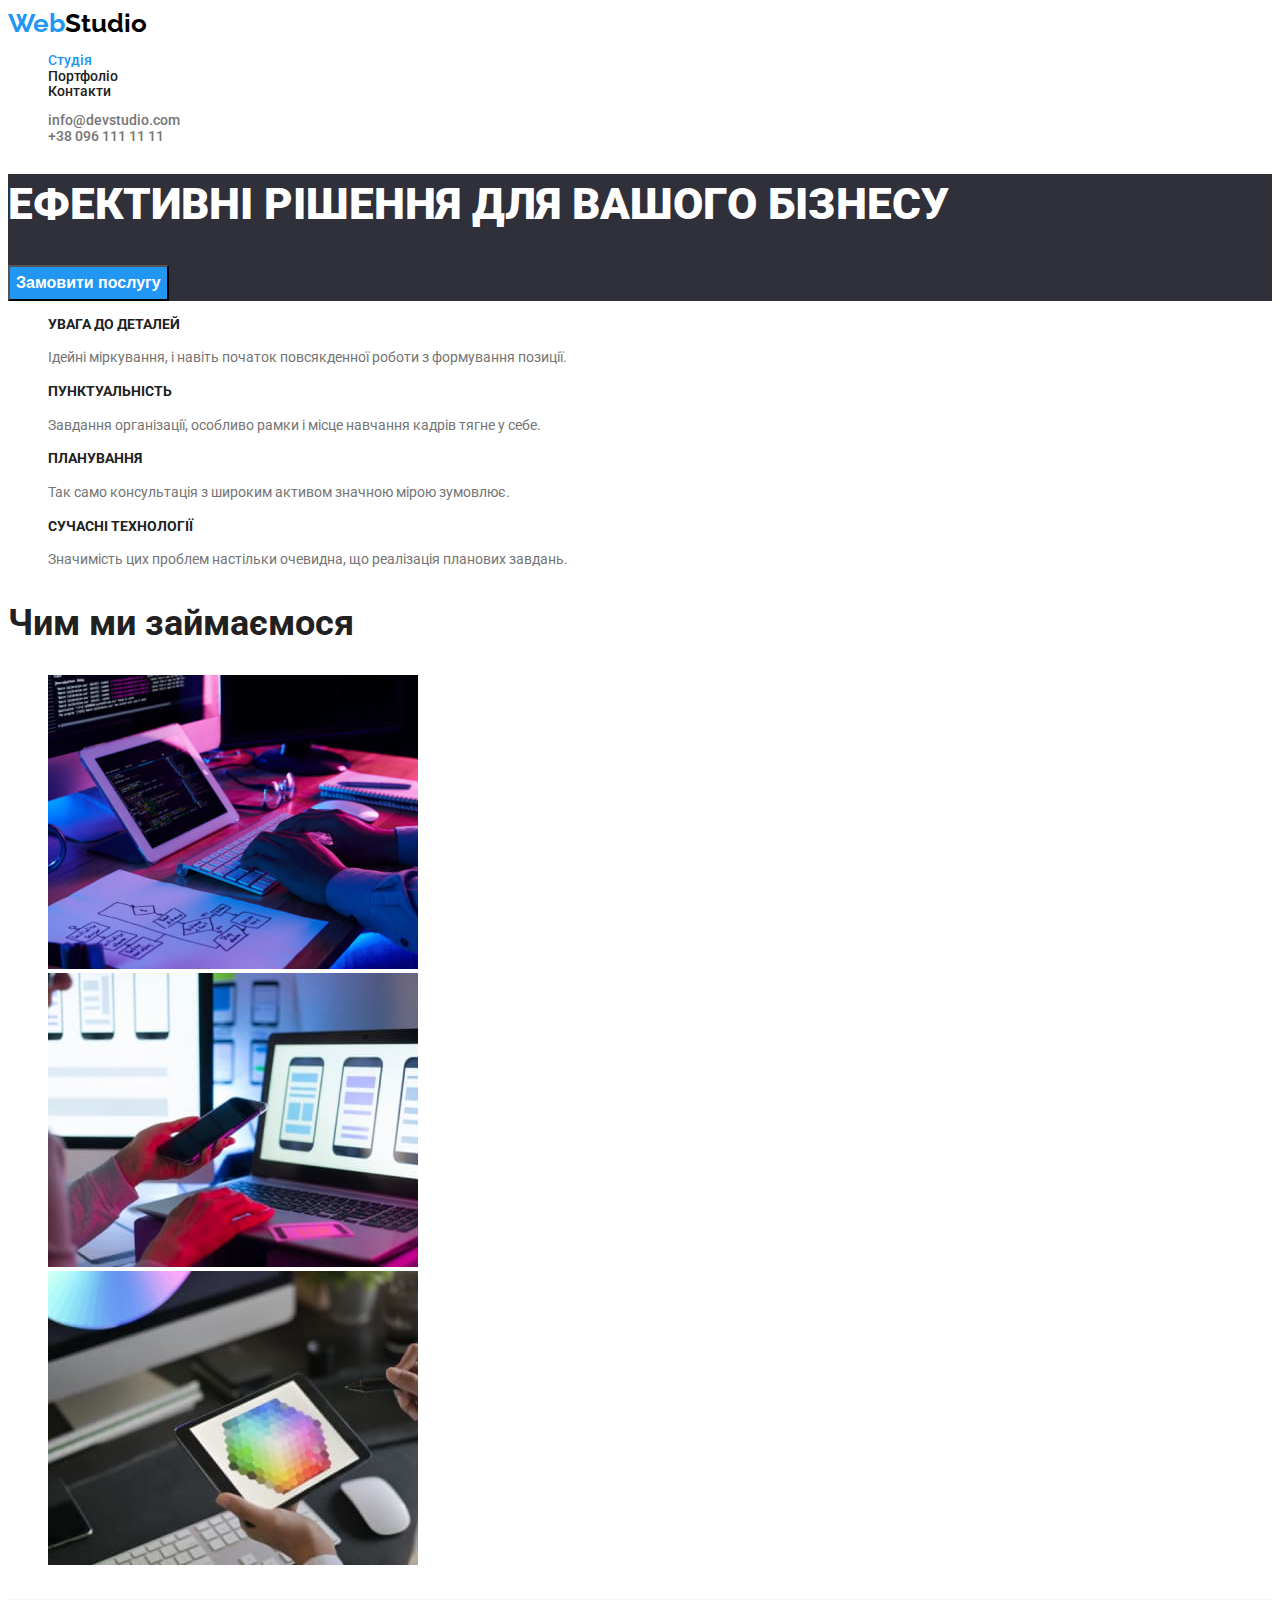
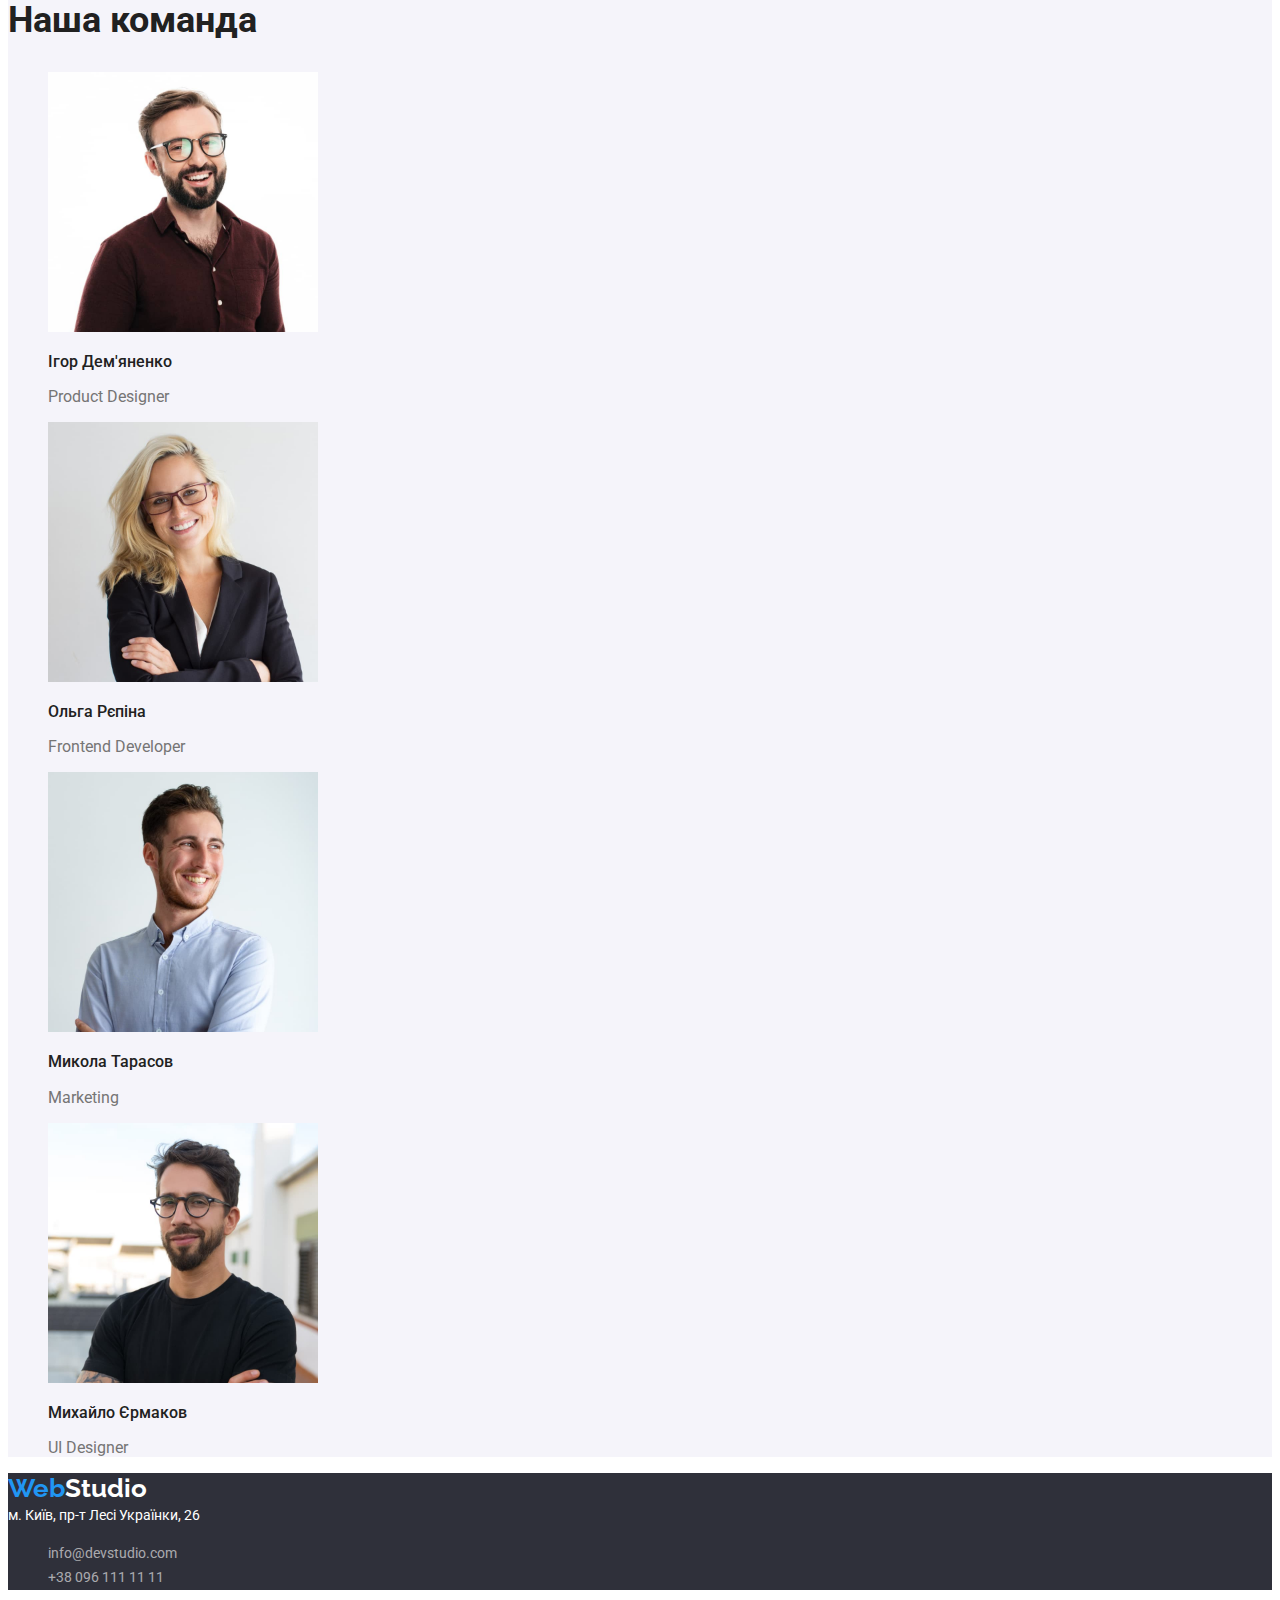
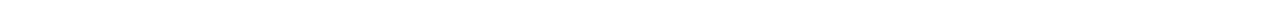
==== index.html @ b289a5d4 "Initial commit" ====
<!DOCTYPE html>
<html lang="en">
  <head>
    <meta charset="UTF-8" />
    <meta http-equiv="X-UA-Compatible" content="IE=edge" />
    <meta name="viewport" content="width=device-width, initial-scale=1.0" />
    <title>WebStudio</title>
    <link rel="preconnect" href="https://fonts.googleapis.com">
<link rel="preconnect" href="https://fonts.gstatic.com" crossorigin>
<link href="https://fonts.googleapis.com/css2?family=Raleway:wght@700&family=Roboto:wght@400;500;700;900&display=swap" rel="stylesheet">
    <link rel="stylesheet" href="./css/styles.css">
    <link rel="stylesheet" href="./potfolio.html">
  </head>

  <body>
    <header>
      <nav>
        <a href="index.html" class="logo">
         <span class="span-web">Web</span><span class="span-studio">Studio</span>
        </a>

        <ul class="site-nav">
          <li><a href="" class="link current"> Студія</a></li>
          <li><a href="./potfolio.html" class="link">Портфоліо</a></li>
          <li><a href="" class="link">Контакти</a></li>
        </ul>
      </nav>

      <ul class="auth-nav">
        <li><a href="mailto:info@devstudio.com">info@devstudio.com</a></li>
        <li><a href="tel:+380961111111">+38 096 111 11 11</a></li>
      </ul>
    </header>

    <main>
      <section class="hero">
        <h1 class="hero-title">Ефективні рішення для вашого бізнесу</h1>
        <button class ="hero-button" type="button">Замовити послугу</button>
      </section>

      <section class="features">
        <ul class="feature-list">
          <li>
            <h3 class="title">УВАГА ДО ДЕТАЛЕЙ</h3>
            <p class="text">
              Ідейні міркування, і навіть початок повсякденної роботи з
              формування позиції.
            </p>
          </li>

          <li>
            <h3 class="title">ПУНКТУАЛЬНІСТЬ</h3>
            <p class="text">
              Завдання організації, особливо рамки і місце навчання кадрів тягне
              у себе.
            </p>
          </li>

          <li>
            <h3 class="title">ПЛАНУВАННЯ</h3>
            <p class="text">
              Так само консультація з широким активом значною мірою зумовлює.
            </p>
          </li>

          <li>
            <h3 class="title">СУЧАСНІ ТЕХНОЛОГІЇ</h3>
            <p class="text">
              Значимість цих проблем настільки очевидна, що реалізація планових
              завдань.
            </p>
          </li>
        </ul>
      <!-- </section>
      <section class="section"> -->
        <h2 class="section-title">Чим ми займаємося</h2>
        <ul>
          <li>
            <img
              src="./images/box1.jpg"
              alt="Процес написання коду"
              width="370"
              height="294"
            />
          </li>
          <li>
            <img
              src="./images/box2.jpg"
              alt="Дизайнер розробляє макет сторінки"
              width="370"
              height="294"
            />
          </li>
          <li>
            <img
              src="./images/box3.jpg"
              alt="Дизайнер обирає палітру кольорів"
              width="370"
              height="294"
            />
          </li>
        </ul>
      </section>

      <section class="team">
        <h2 class="team-title">Наша команда</h2>
        <ul class="team-list">
          <li>
            <img src="./images/igor.jpg" alt="Фото Ігора" width="270" />
            <h3 class="team-subtitle">Ігор Дем'яненко</h3>
            <p class="team-text">Product Designer</p>
          </li>
          <li>
            <img src="./images/olga.jpg" alt="Фото Ольги" width="270" />
            <h3 class="team-subtitle">Ольга Рєпіна</h3>
            <p class="team-text">Frontend Developer</p>
          </li>
          <li>
            <img src="./images/mykola.jpg" alt="Фото Миколи" width="270" />
            <h3 class="team-subtitle">Микола Тарасов</h3>
            <p class="team-text">Marketing</p>
          </li>
          <li>
            <img src="./images/mykhailo.jpg" alt="Фото Михайла" width="270" />
            <h3 class="team-subtitle">Михайло Єрмаков</h3>
            <p class="team-text">UI Designer</p>
          </li>
        </ul>
      </section>
    </main>

    <footer>
      <section class="footer">
      <div class="footer-logo">
      <a href=""><span class="span-web">Web</span><span class="white-studio">Studio</span></a>
     </div>
      <address class="footer-address">
        <a class="map" href="https://goo.gl/maps/RUZHMx7vCEXSRvLN9" target="_blank" rel="noopener norefferer">м. Київ, пр-т Лесі Українки, 26</a>
      <ul class="contact">
        <li><a href="mailto:info@devstudio.com">info@devstudio.com</a></li>
        <li><a href="tel:+380961111111">+38 096 111 11 11</a></li>
      </ul>
      </address>
      </section>
    </footer>
  </body>
</html>
---- css/styles.css ----
:root{
    --main-text-color:#212121;
    --secondary-text-color:#757575;
    --white-color:#ffffff;
    --accent:#2196F3;
    --grey:rgba(255,255,255,0.6);
    --secondary-background-color:#F5F4FA;
    --black:#000;
    --dark-grey-color:#2F303A;
}

body{
    background-color:var(--white-color);
    color:var(--main-text-color);
    font-family:'Roboto', sans-serif;
}

.logo{
    font-family: Raleway;
    font-size: 26px;
    line-height: 1.2;
    font-weight: 700;
    text-decoration: none;
}

.span-web{
    color:var(--accent);
}

.span-studio{
    color:var(--black);
}


.site-nav{
    font-size: 14px;
    line-height: 1.1;
    font-weight: 500;
}

.site-nav .link:hover,
.site-nav .link:focus{
    color:var(--accent);
}

.site-nav .link.current{
    color: var(--accent);
}

.site-nav a{
    text-decoration: none;
    color: var(--main-text-color);
}

.auth-nav{
    font-size: 14px;
    line-height: 1.1;
    font-weight: 500;
}

.auth-nav a{
    color:var(--secondary-text-color);
    text-decoration: none;
}

.auth-nav a:hover,
.auth-nav a:focus{
    color:var(--accent);
}

.hero{
    background-color:var(--dark-grey-color);
}

.hero-title{
    color:var(--white-color);
    font-size: 44px;
    line-height: 1.4;
    font-weight: 900;
    text-transform: uppercase;
}

.hero-button{
    background-color:var(--accent);
    color:var(--white-color);
    font-size: 16px;
    line-height: 1.9;
    font-weight: 700;
    cursor: pointer;
}

.features{
    background-color:var(--white-color);
}

.title{
    font-size: 14px;
    line-height: 1.1;
    font-weight: 700;
    text-transform: uppercase;
}

.text{
    font-size: 14px;
    line-height: 1.7;
    color: var(--secondary-text-color);
}

.section-title{
    font-size: 36px;
    line-height: 1.2;
    font-weight: 700;
}

.section-title img{
    width: width: 370px;;
}

.team{
    background-color:var(--secondary-background-color);
}

.team-title{
    font-size: 36px;
    line-height: 1.2;
    font-weight: 700;
}

.team-subtitle{
    font-size: 16px;
    line-height: 1.2;
    font-weight: 500;
}

.team-text{
    color:var(--secondary-text-color);
    font-size: 16px;
    line-height: 1.2;
}

.footer{
    background-color:var(--dark-grey-color);
}

.footer a{
    text-decoration: none;
}

.footer-logo{
    font-family: Raleway;
    font-size: 26px;
    line-height: 1.2;
    font-weight: 700;
    text-decoration: none;
}

.white-studio{
    color:var(--white-color);
}

.map{
    color:var(--white-color);
    font-size: 14px;
    line-height: 1.7;
}
.contact{
    color:var(--grey);
    font-size: 14px;
    line-height: 1.7;
}

.footer a:hover,
.footer a:focus{
    color:var(--accent);
}

.footer-address a {
    font-style: normal;
}

.footer-logo{
    font-size: 26px;
}

.contact a{
    color: var(--grey);
}

/* Portfolio */

.projects-headline{
    display: none;
}

.button.list{
    background-color:var(--secondary-background-color);
    font-size: 16px;
    line-height: 1.6;
    font-weight: 500;
    cursor: pointer;
}

.button.list:hover,
.button.list:focus{
background-color:var(--accent);
color:var(--white-color);
}

.content-features h2{
    font-size: 18px;
    line-height: 2;
    font-weight: 700;
}

.content-features p{
    color: var(--secondary-text-color);
    font-size: 16px;
    line-height: 1.9;
}

ul{
    list-style: none;
}
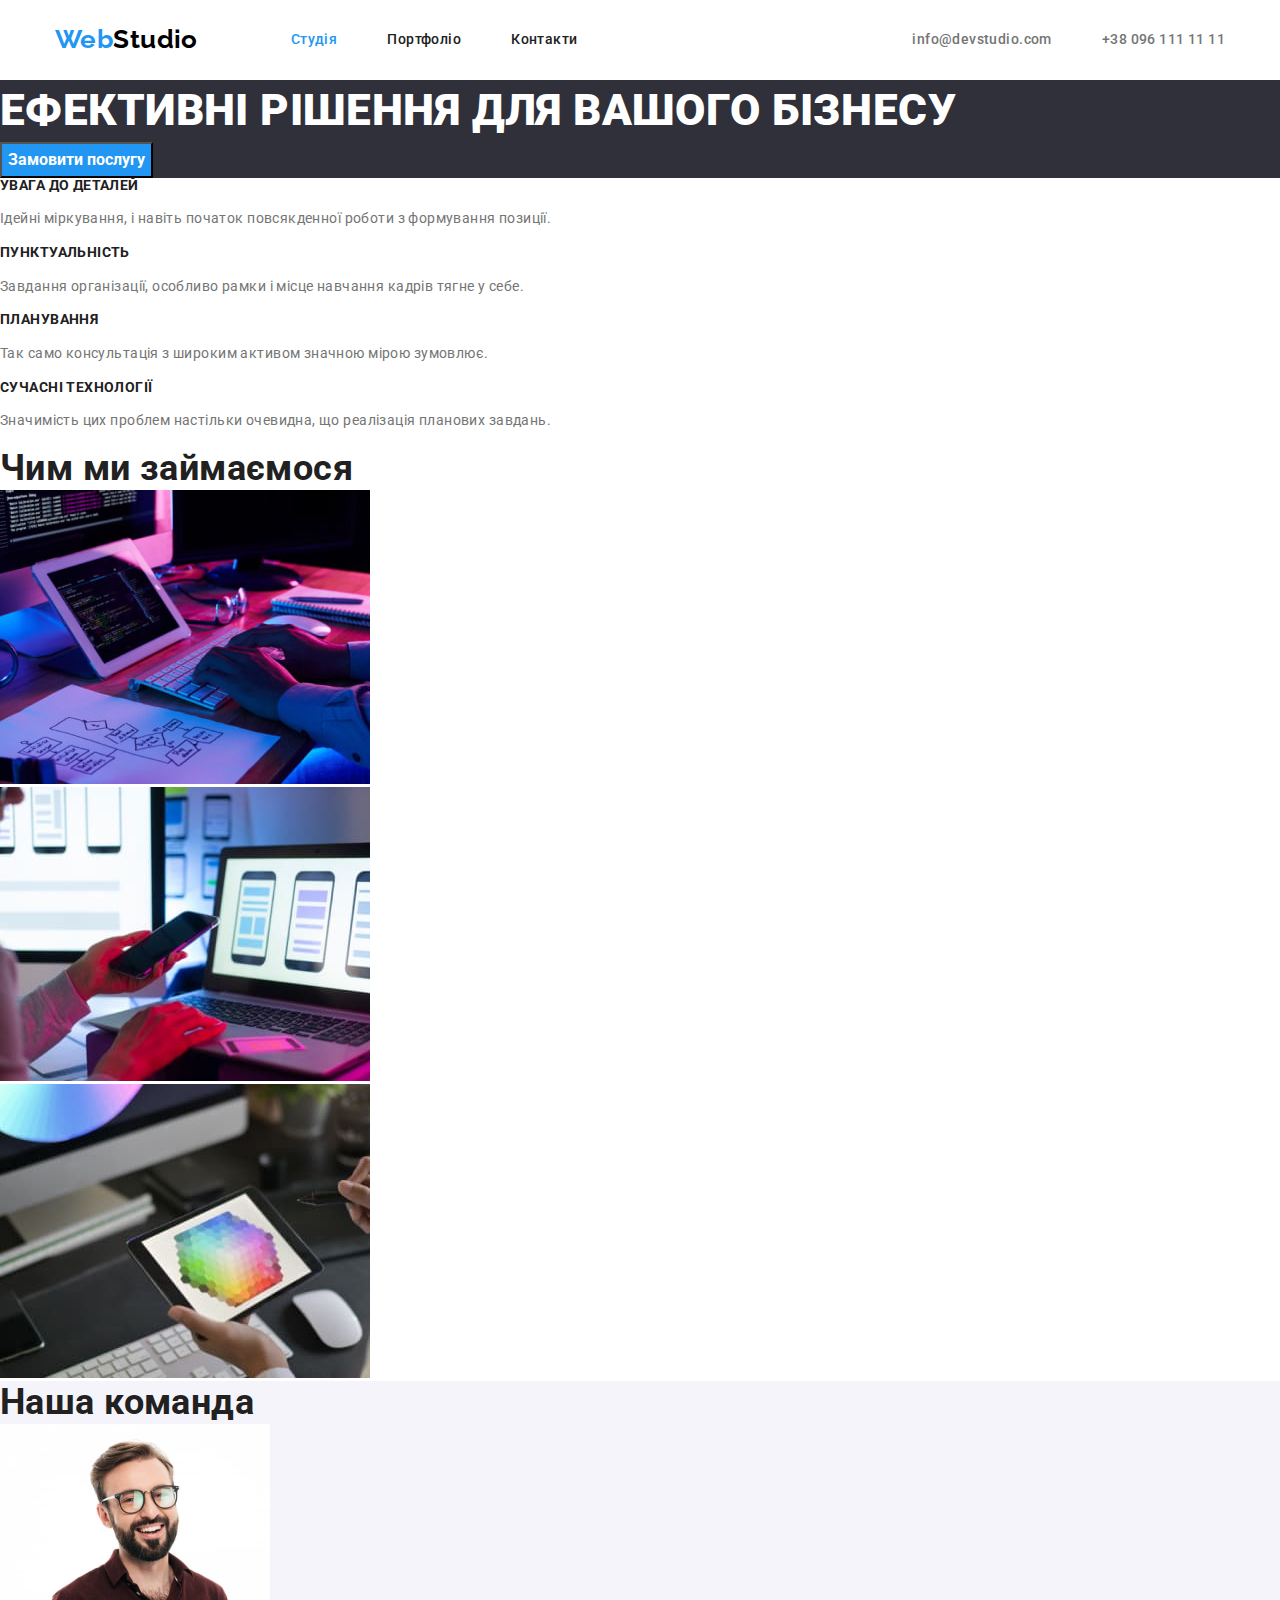
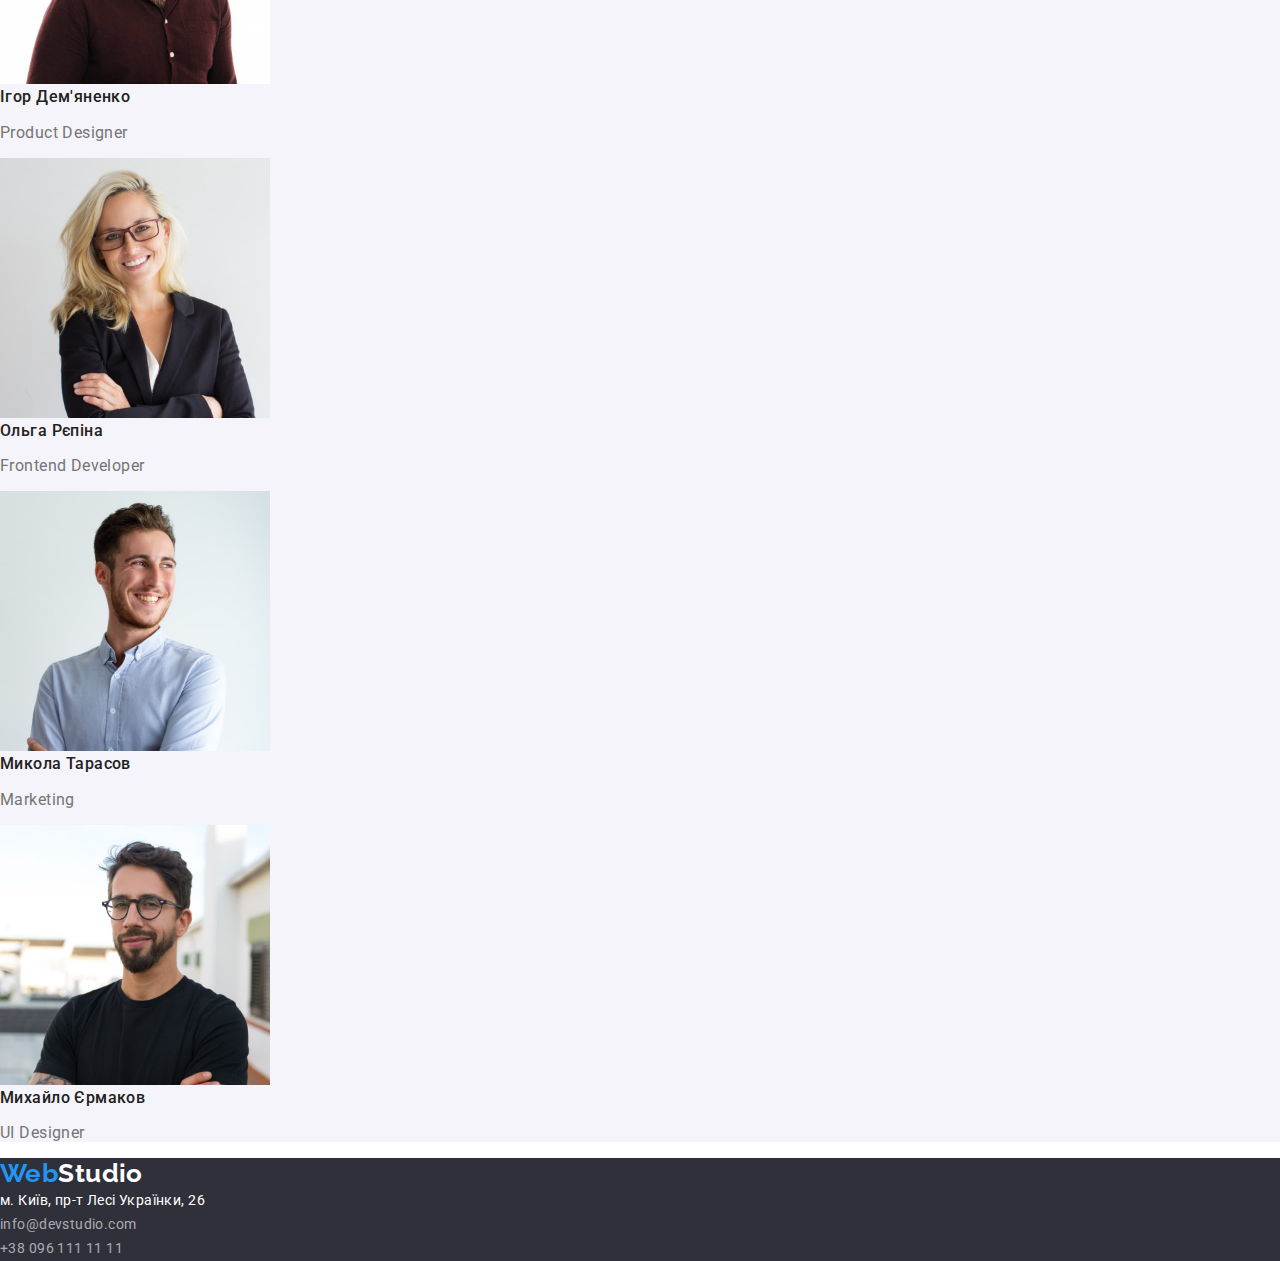
==== commit e2fec6d2: "header styles" ====
--- a/index.html
+++ b/index.html
@@ -5,37 +5,44 @@
     <meta http-equiv="X-UA-Compatible" content="IE=edge" />
     <meta name="viewport" content="width=device-width, initial-scale=1.0" />
     <title>WebStudio</title>
-    <link rel="preconnect" href="https://fonts.googleapis.com">
-<link rel="preconnect" href="https://fonts.gstatic.com" crossorigin>
-<link href="https://fonts.googleapis.com/css2?family=Raleway:wght@700&family=Roboto:wght@400;500;700;900&display=swap" rel="stylesheet">
-    <link rel="stylesheet" href="./css/styles.css">
-    <link rel="stylesheet" href="./potfolio.html">
+    <link rel="stylesheet" href="./css/normalize.css" />
+    <link rel="preconnect" href="https://fonts.googleapis.com" />
+    <link rel="preconnect" href="https://fonts.gstatic.com" crossorigin />
+    <link
+      href="https://fonts.googleapis.com/css2?family=Raleway:wght@700&family=Roboto:wght@400;500;700;900&display=swap"
+      rel="stylesheet"
+    />
+    <link rel="stylesheet" href="./css/styles.css" />
+    <link rel="stylesheet" href="./potfolio.html" />
   </head>
 
   <body>
     <header>
-      <nav>
-        <a href="index.html" class="logo">
-         <span class="span-web">Web</span><span class="span-studio">Studio</span>
-        </a>
+      <div class="container header-container">
+        <nav class="nav">
+          <a href="index.html" class="logo">
+            <span class="span-web">Web</span
+            ><span class="span-studio">Studio</span>
+          </a>
 
-        <ul class="site-nav">
-          <li><a href="" class="link current"> Студія</a></li>
-          <li><a href="./potfolio.html" class="link">Портфоліо</a></li>
-          <li><a href="" class="link">Контакти</a></li>
+          <ul class="site-nav">
+            <li><a href="" class="link current"> Студія</a></li>
+            <li><a href="./potfolio.html" class="link">Портфоліо</a></li>
+            <li><a href="" class="link">Контакти</a></li>
+          </ul>
+        </nav>
+
+        <ul class="auth-nav">
+          <li><a href="mailto:info@devstudio.com">info@devstudio.com</a></li>
+          <li><a href="tel:+380961111111">+38 096 111 11 11</a></li>
         </ul>
-      </nav>
-
-      <ul class="auth-nav">
-        <li><a href="mailto:info@devstudio.com">info@devstudio.com</a></li>
-        <li><a href="tel:+380961111111">+38 096 111 11 11</a></li>
-      </ul>
+      </div>
     </header>
 
     <main>
       <section class="hero">
         <h1 class="hero-title">Ефективні рішення для вашого бізнесу</h1>
-        <button class ="hero-button" type="button">Замовити послугу</button>
+        <button class="hero-button" type="button">Замовити послугу</button>
       </section>
 
       <section class="features">
@@ -71,7 +78,7 @@
             </p>
           </li>
         </ul>
-      <!-- </section>
+        <!-- </section>
       <section class="section"> -->
         <h2 class="section-title">Чим ми займаємося</h2>
         <ul>
@@ -131,16 +138,25 @@
 
     <footer>
       <section class="footer">
-      <div class="footer-logo">
-      <a href=""><span class="span-web">Web</span><span class="white-studio">Studio</span></a>
-     </div>
-      <address class="footer-address">
-        <a class="map" href="https://goo.gl/maps/RUZHMx7vCEXSRvLN9" target="_blank" rel="noopener norefferer">м. Київ, пр-т Лесі Українки, 26</a>
-      <ul class="contact">
-        <li><a href="mailto:info@devstudio.com">info@devstudio.com</a></li>
-        <li><a href="tel:+380961111111">+38 096 111 11 11</a></li>
-      </ul>
-      </address>
+        <div class="footer-logo">
+          <a href=""
+            ><span class="span-web">Web</span
+            ><span class="white-studio">Studio</span></a
+          >
+        </div>
+        <address class="footer-address">
+          <a
+            class="map"
+            href="https://goo.gl/maps/RUZHMx7vCEXSRvLN9"
+            target="_blank"
+            rel="noopener norefferer"
+            >м. Київ, пр-т Лесі Українки, 26</a
+          >
+          <ul class="contact">
+            <li><a href="mailto:info@devstudio.com">info@devstudio.com</a></li>
+            <li><a href="tel:+380961111111">+38 096 111 11 11</a></li>
+          </ul>
+        </address>
       </section>
     </footer>
   </body>
--- a/css/styles.css
+++ b/css/styles.css
@@ -1,223 +1,274 @@
-:root{
-    --main-text-color:#212121;
-    --secondary-text-color:#757575;
-    --white-color:#ffffff;
-    --accent:#2196F3;
-    --grey:rgba(255,255,255,0.6);
-    --secondary-background-color:#F5F4FA;
-    --black:#000;
-    --dark-grey-color:#2F303A;
-}
-
-body{
-    background-color:var(--white-color);
-    color:var(--main-text-color);
-    font-family:'Roboto', sans-serif;
-}
-
-.logo{
-    font-family: Raleway;
-    font-size: 26px;
-    line-height: 1.2;
-    font-weight: 700;
-    text-decoration: none;
-}
-
-.span-web{
-    color:var(--accent);
-}
-
-.span-studio{
-    color:var(--black);
-}
-
-
-.site-nav{
-    font-size: 14px;
-    line-height: 1.1;
-    font-weight: 500;
+:root {
+  --main-text-color: #212121;
+  --secondary-text-color: #757575;
+  --white-color: #ffffff;
+  --accent: #2196f3;
+  --grey: rgba(255, 255, 255, 0.6);
+  --secondary-background-color: #f5f4fa;
+  --black: #000;
+  --dark-grey-color: #2f303a;
+}
+
+/* reset */
+
+h1,
+h2,
+h3,
+h4,
+h5,
+h6 {
+  margin: 0;
+}
+
+ul {
+  padding: 0;
+  margin: 0;
+  list-style: none;
+}
+/*                   */
+
+body {
+  background-color: var(--white-color);
+  color: var(--main-text-color);
+  font-family: "Roboto", sans-serif;
+  font-size: 14px;
+  letter-spacing: 0.03em;
+}
+
+header {
+  height: 80px;
+  display: flex;
+  align-items: center;
+}
+
+.container {
+  width: 1200px;
+  padding: 0 15px;
+  margin-left: auto;
+  margin-right: auto;
+}
+
+.header-container {
+  display: flex;
+}
+
+.nav {
+  display: flex;
+}
+
+.logo {
+  font-family: Raleway;
+  font-size: 26px;
+  line-height: 1.2;
+  font-weight: 700;
+  text-decoration: none;
+
+}
+
+.span-web {
+  color: var(--accent);
+}
+
+.span-studio {
+  color: var(--black);
+}
+
+.site-nav {
+  font-size: 14px;
+  line-height: 1.1;
+  font-weight: 500;
+  display: flex;
+  gap: 50px;
+  margin-left: 93px;
+  align-items: center;
 }
 
 .site-nav .link:hover,
-.site-nav .link:focus{
-    color:var(--accent);
-}
-
-.site-nav .link.current{
-    color: var(--accent);
-}
-
-.site-nav a{
-    text-decoration: none;
-    color: var(--main-text-color);
-}
-
-.auth-nav{
-    font-size: 14px;
-    line-height: 1.1;
-    font-weight: 500;
-}
-
-.auth-nav a{
-    color:var(--secondary-text-color);
-    text-decoration: none;
+.site-nav .link:focus {
+  color: var(--accent);
+}
+
+.link {
+  padding: 32px 0;
+}
+
+.site-nav .link.current {
+  color: var(--accent);
+}
+
+.site-nav a {
+  text-decoration: none;
+  color: var(--main-text-color);
+}
+
+.auth-nav {
+  font-size: 14px;
+  line-height: 1.1;
+  font-weight: 500;
+  display: flex;
+  margin-left: auto;
+  gap: 50px;
+  align-items: center;
+}
+
+.auth-nav a {
+  color: var(--secondary-text-color);
+  text-decoration: none;
 }
 
 .auth-nav a:hover,
-.auth-nav a:focus{
-    color:var(--accent);
-}
-
-.hero{
-    background-color:var(--dark-grey-color);
-}
-
-.hero-title{
-    color:var(--white-color);
-    font-size: 44px;
-    line-height: 1.4;
-    font-weight: 900;
-    text-transform: uppercase;
-}
-
-.hero-button{
-    background-color:var(--accent);
-    color:var(--white-color);
-    font-size: 16px;
-    line-height: 1.9;
-    font-weight: 700;
-    cursor: pointer;
-}
-
-.features{
-    background-color:var(--white-color);
-}
-
-.title{
-    font-size: 14px;
-    line-height: 1.1;
-    font-weight: 700;
-    text-transform: uppercase;
-}
-
-.text{
-    font-size: 14px;
-    line-height: 1.7;
-    color: var(--secondary-text-color);
-}
-
-.section-title{
-    font-size: 36px;
-    line-height: 1.2;
-    font-weight: 700;
-}
-
-.section-title img{
-    width: width: 370px;;
-}
-
-.team{
-    background-color:var(--secondary-background-color);
-}
-
-.team-title{
-    font-size: 36px;
-    line-height: 1.2;
-    font-weight: 700;
-}
-
-.team-subtitle{
-    font-size: 16px;
-    line-height: 1.2;
-    font-weight: 500;
-}
-
-.team-text{
-    color:var(--secondary-text-color);
-    font-size: 16px;
-    line-height: 1.2;
-}
-
-.footer{
-    background-color:var(--dark-grey-color);
-}
-
-.footer a{
-    text-decoration: none;
-}
-
-.footer-logo{
-    font-family: Raleway;
-    font-size: 26px;
-    line-height: 1.2;
-    font-weight: 700;
-    text-decoration: none;
-}
-
-.white-studio{
-    color:var(--white-color);
-}
-
-.map{
-    color:var(--white-color);
-    font-size: 14px;
-    line-height: 1.7;
-}
-.contact{
-    color:var(--grey);
-    font-size: 14px;
-    line-height: 1.7;
+.auth-nav a:focus {
+  color: var(--accent);
+}
+
+/* Hero */
+
+.hero {
+  background-color: var(--dark-grey-color);
+}
+
+.hero-title {
+  color: var(--white-color);
+  font-size: 44px;
+  line-height: 1.4;
+  font-weight: 900;
+  text-transform: uppercase;
+}
+
+.hero-button {
+  background-color: var(--accent);
+  color: var(--white-color);
+  font-size: 16px;
+  line-height: 1.9;
+  font-weight: 700;
+  cursor: pointer;
+}
+
+.features {
+  background-color: var(--white-color);
+}
+
+.title {
+  font-size: 14px;
+  line-height: 1.1;
+  font-weight: 700;
+  text-transform: uppercase;
+}
+
+.text {
+  font-size: 14px;
+  line-height: 1.7;
+  color: var(--secondary-text-color);
+}
+
+.section-title {
+  font-size: 36px;
+  line-height: 1.2;
+  font-weight: 700;
+}
+
+.section-title img {
+  width: 370px;
+}
+
+.team {
+  background-color: var(--secondary-background-color);
+}
+
+.team-title {
+  font-size: 36px;
+  line-height: 1.2;
+  font-weight: 700;
+}
+
+.team-subtitle {
+  font-size: 16px;
+  line-height: 1.2;
+  font-weight: 500;
+}
+
+.team-text {
+  color: var(--secondary-text-color);
+  font-size: 16px;
+  line-height: 1.2;
+}
+
+.footer {
+  background-color: var(--dark-grey-color);
+}
+
+.footer a {
+  text-decoration: none;
+}
+
+.footer-logo {
+  font-family: Raleway;
+  font-size: 26px;
+  line-height: 1.2;
+  font-weight: 700;
+  text-decoration: none;
+}
+
+.white-studio {
+  color: var(--white-color);
+}
+
+.map {
+  color: var(--white-color);
+  font-size: 14px;
+  line-height: 1.7;
+}
+.contact {
+  color: var(--grey);
+  font-size: 14px;
+  line-height: 1.7;
 }
 
 .footer a:hover,
-.footer a:focus{
-    color:var(--accent);
+.footer a:focus {
+  color: var(--accent);
 }
 
 .footer-address a {
-    font-style: normal;
-}
-
-.footer-logo{
-    font-size: 26px;
-}
-
-.contact a{
-    color: var(--grey);
+  font-style: normal;
+}
+
+.footer-logo {
+  font-size: 26px;
+}
+
+.contact a {
+  color: var(--grey);
 }
 
 /* Portfolio */
 
-.projects-headline{
-    display: none;
-}
-
-.button.list{
-    background-color:var(--secondary-background-color);
-    font-size: 16px;
-    line-height: 1.6;
-    font-weight: 500;
-    cursor: pointer;
+.projects-headline {
+  display: none;
+}
+
+.button.list {
+  background-color: var(--secondary-background-color);
+  font-size: 16px;
+  line-height: 1.6;
+  font-weight: 500;
+  cursor: pointer;
 }
 
 .button.list:hover,
-.button.list:focus{
-background-color:var(--accent);
-color:var(--white-color);
-}
-
-.content-features h2{
-    font-size: 18px;
-    line-height: 2;
-    font-weight: 700;
-}
-
-.content-features p{
-    color: var(--secondary-text-color);
-    font-size: 16px;
-    line-height: 1.9;
-}
-
-ul{
-    list-style: none;
-}+.button.list:focus {
+  background-color: var(--accent);
+  color: var(--white-color);
+}
+
+.content-features h2 {
+  font-size: 18px;
+  line-height: 2;
+  font-weight: 700;
+}
+
+.content-features p {
+  color: var(--secondary-text-color);
+  font-size: 16px;
+  line-height: 1.9;
+}
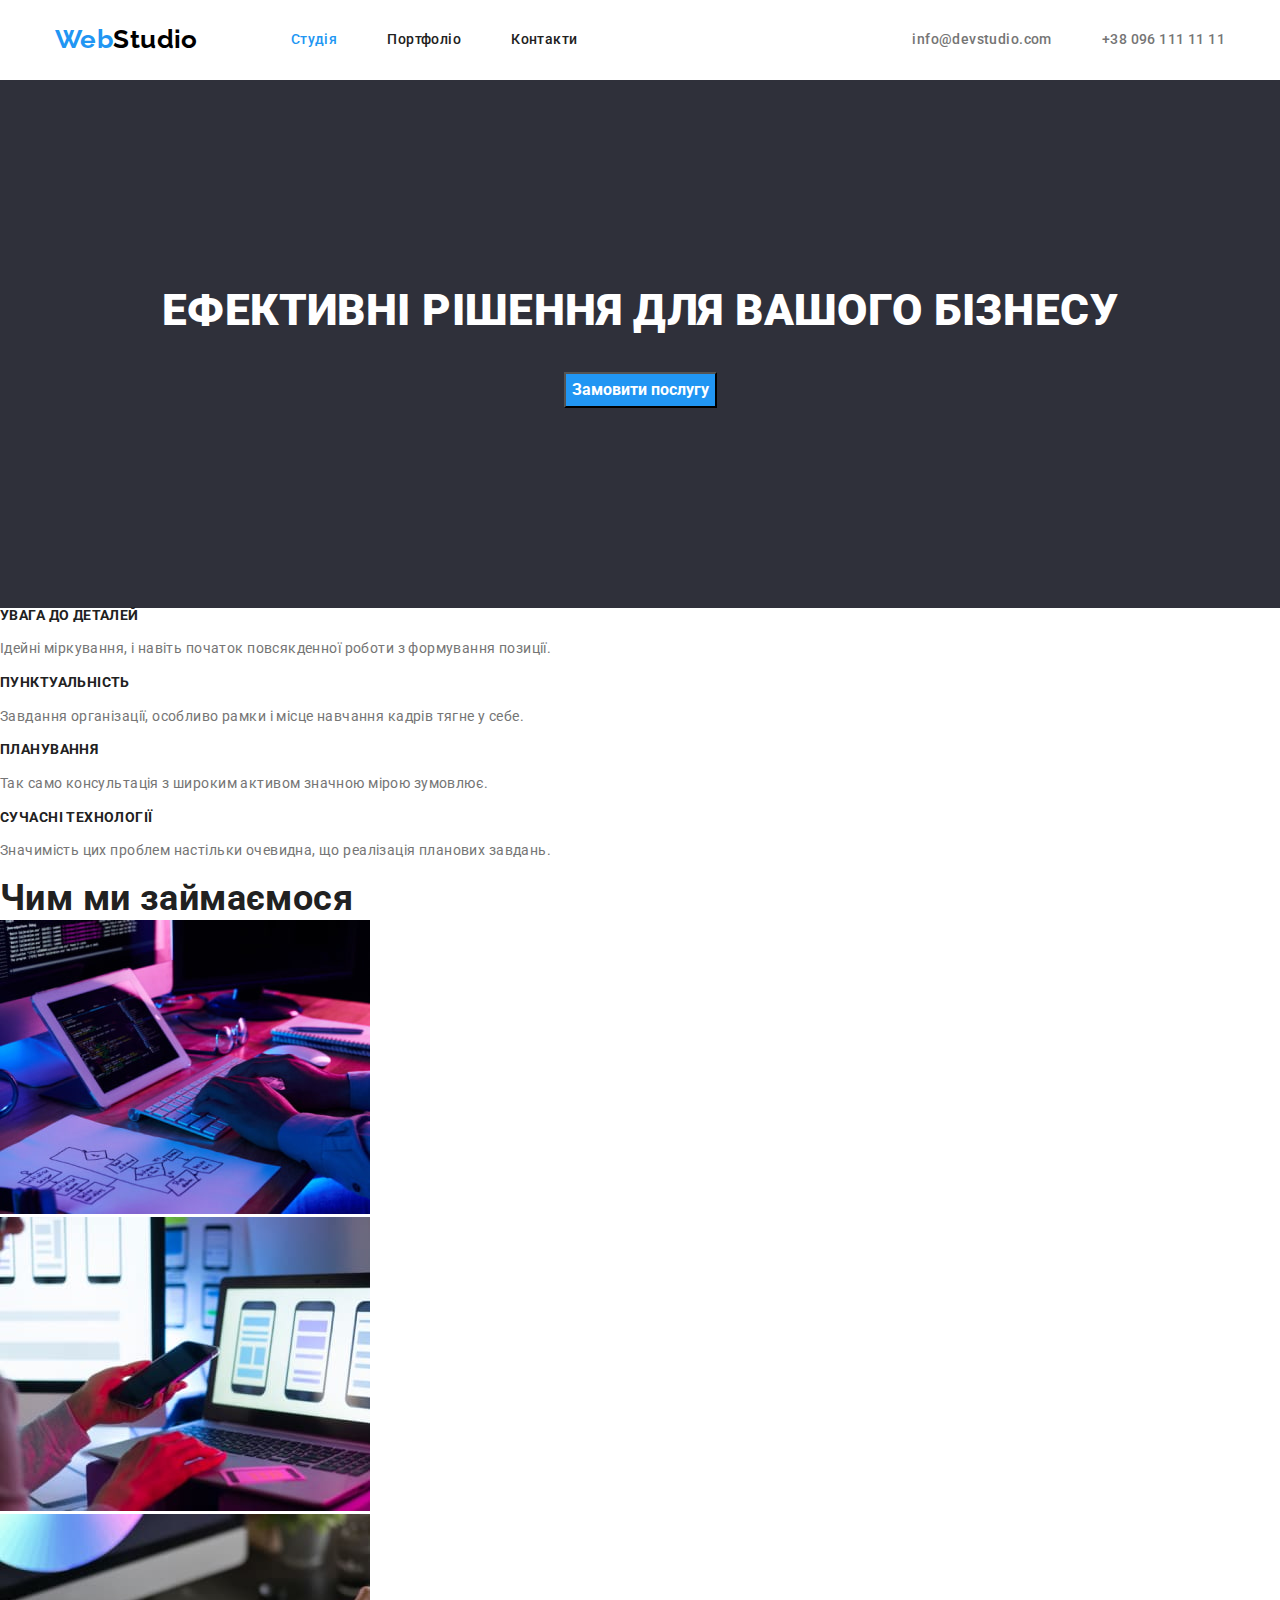
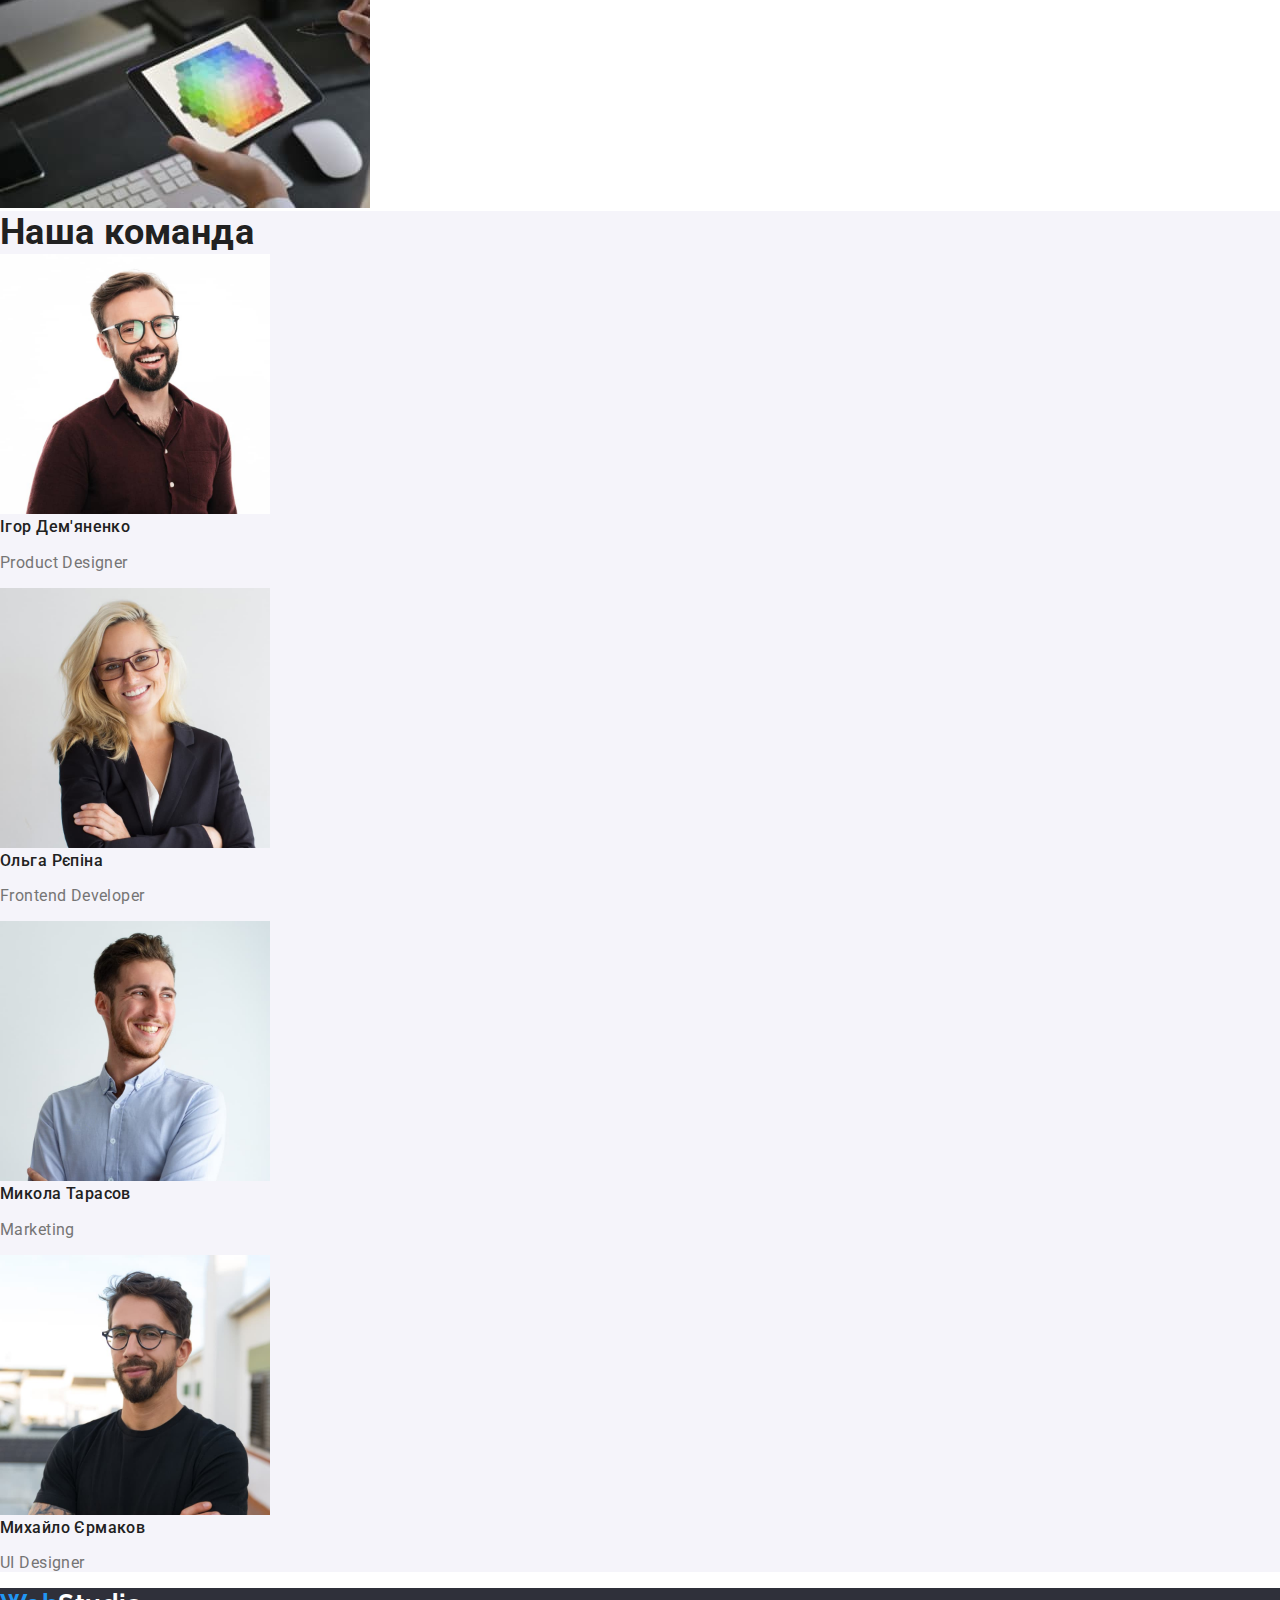
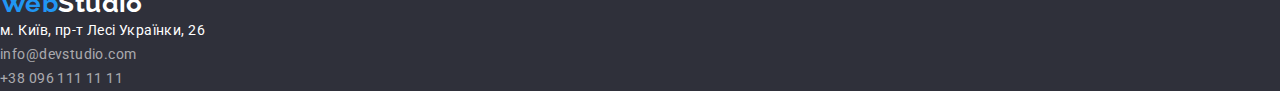
==== commit 3fb39428: "hero styles" ====
--- a/index.html
+++ b/index.html
@@ -41,8 +41,10 @@
 
     <main>
       <section class="hero">
+        <div class="container">
         <h1 class="hero-title">Ефективні рішення для вашого бізнесу</h1>
         <button class="hero-button" type="button">Замовити послугу</button>
+        </div>
       </section>
 
       <section class="features">
--- a/css/styles.css
+++ b/css/styles.css
@@ -62,7 +62,6 @@
   line-height: 1.2;
   font-weight: 700;
   text-decoration: none;
-
 }
 
 .span-web {
@@ -125,6 +124,9 @@
 
 .hero {
   background-color: var(--dark-grey-color);
+  text-align: center;
+  padding-top: 200px;
+  padding-bottom: 200px;
 }
 
 .hero-title {
@@ -133,6 +135,7 @@
   line-height: 1.4;
   font-weight: 900;
   text-transform: uppercase;
+  padding-bottom: 30px;
 }
 
 .hero-button {
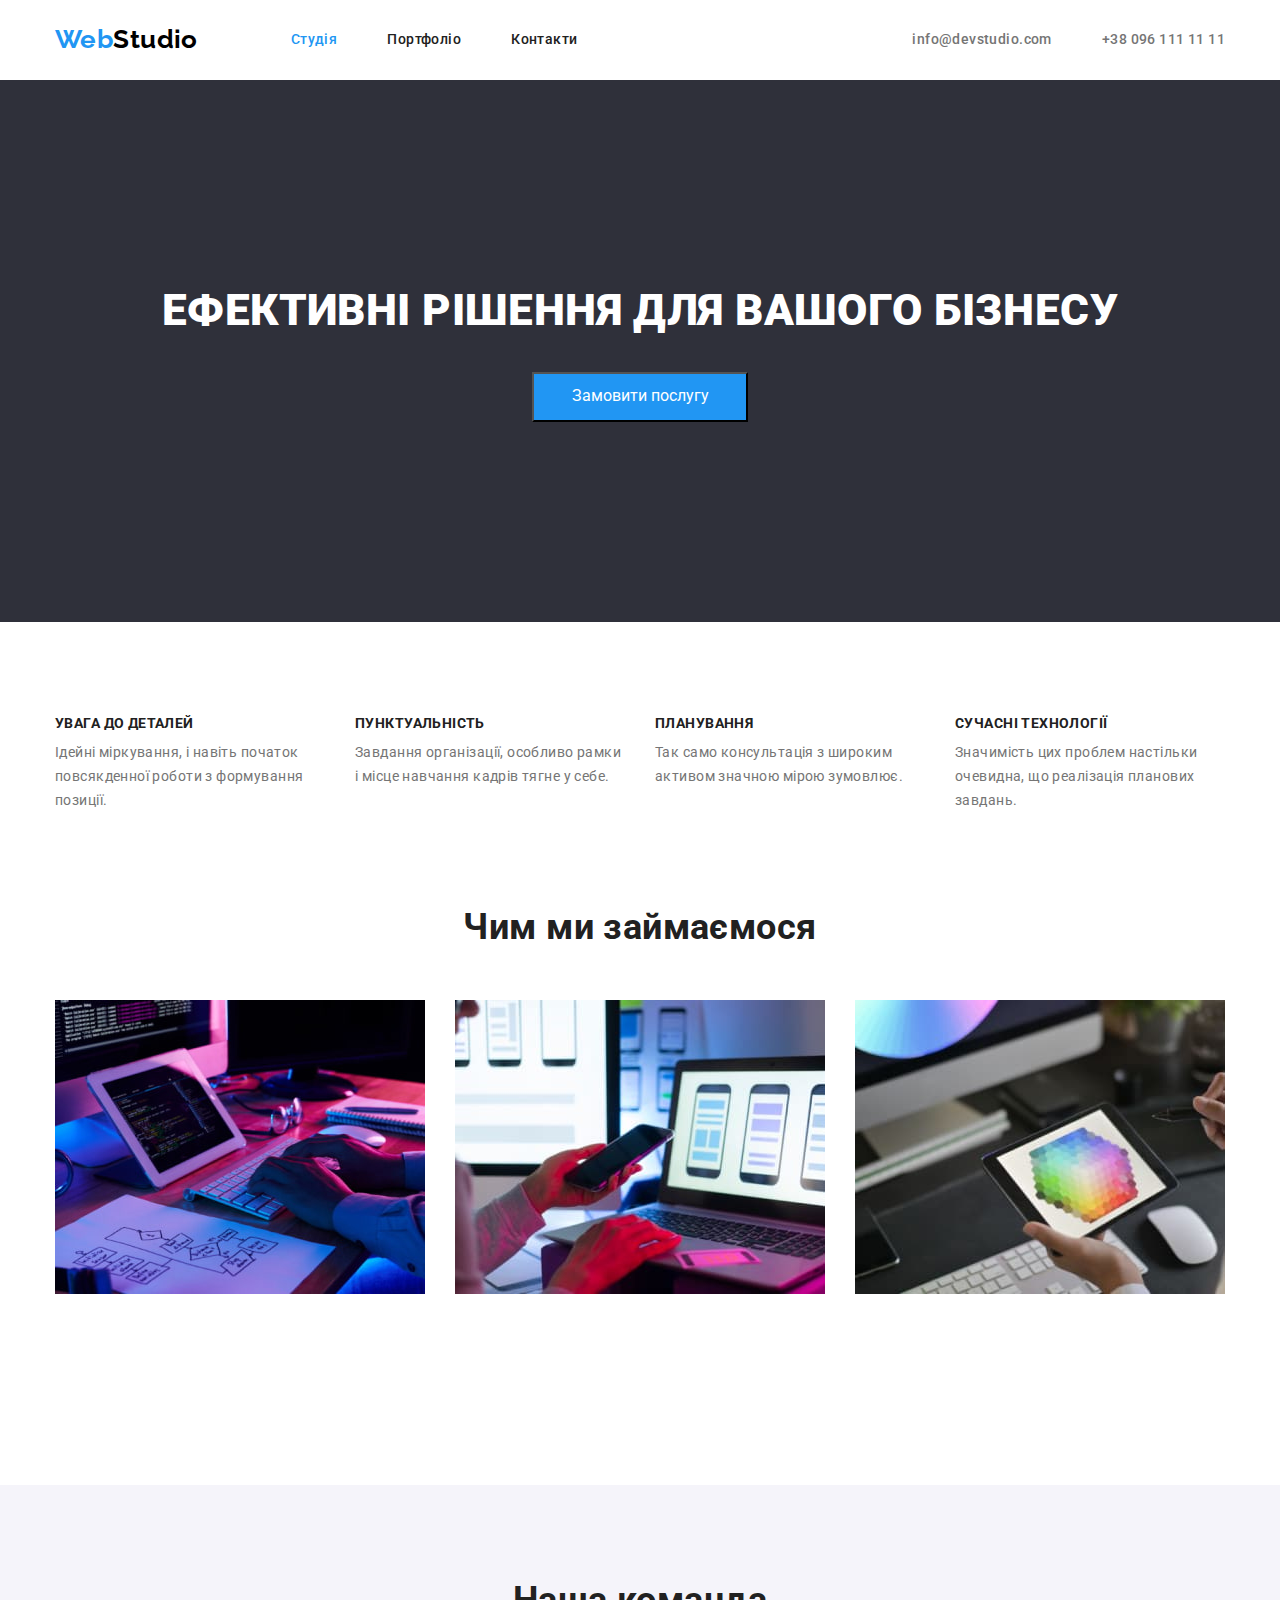
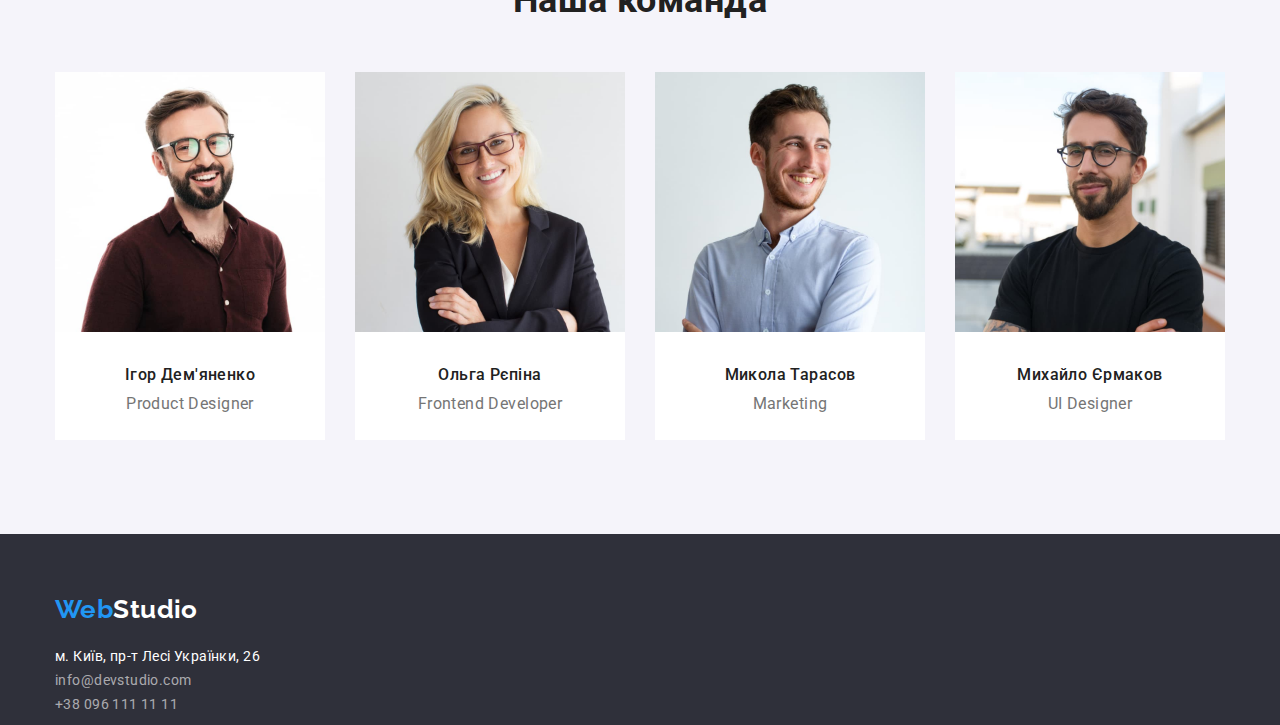
==== commit d79ebfb5: "section styles" ====
--- a/index.html
+++ b/index.html
@@ -42,76 +42,81 @@
     <main>
       <section class="hero">
         <div class="container">
-        <h1 class="hero-title">Ефективні рішення для вашого бізнесу</h1>
-        <button class="hero-button" type="button">Замовити послугу</button>
+          <h1 class="hero-title">Ефективні рішення для вашого бізнесу</h1>
+          <button class="hero-button" type="button">Замовити послугу</button>
         </div>
       </section>
 
       <section class="features">
-        <ul class="feature-list">
-          <li>
-            <h3 class="title">УВАГА ДО ДЕТАЛЕЙ</h3>
-            <p class="text">
-              Ідейні міркування, і навіть початок повсякденної роботи з
-              формування позиції.
-            </p>
-          </li>
+        <div class="container">
+          <ul class="feature-list">
+            <li>
+              <h3 class="title">УВАГА ДО ДЕТАЛЕЙ</h3>
+              <p class="text">
+                Ідейні міркування, і навіть початок повсякденної роботи з
+                формування позиції.
+              </p>
+            </li>
 
-          <li>
-            <h3 class="title">ПУНКТУАЛЬНІСТЬ</h3>
-            <p class="text">
-              Завдання організації, особливо рамки і місце навчання кадрів тягне
-              у себе.
-            </p>
-          </li>
+            <li>
+              <h3 class="title">ПУНКТУАЛЬНІСТЬ</h3>
+              <p class="text">
+                Завдання організації, особливо рамки і місце навчання кадрів
+                тягне у себе.
+              </p>
+            </li>
 
-          <li>
-            <h3 class="title">ПЛАНУВАННЯ</h3>
-            <p class="text">
-              Так само консультація з широким активом значною мірою зумовлює.
-            </p>
-          </li>
+            <li>
+              <h3 class="title">ПЛАНУВАННЯ</h3>
+              <p class="text">
+                Так само консультація з широким активом значною мірою зумовлює.
+              </p>
+            </li>
 
-          <li>
-            <h3 class="title">СУЧАСНІ ТЕХНОЛОГІЇ</h3>
-            <p class="text">
-              Значимість цих проблем настільки очевидна, що реалізація планових
-              завдань.
-            </p>
-          </li>
-        </ul>
-        <!-- </section>
-      <section class="section"> -->
-        <h2 class="section-title">Чим ми займаємося</h2>
-        <ul>
-          <li>
-            <img
-              src="./images/box1.jpg"
-              alt="Процес написання коду"
-              width="370"
-              height="294"
-            />
-          </li>
-          <li>
-            <img
-              src="./images/box2.jpg"
-              alt="Дизайнер розробляє макет сторінки"
-              width="370"
-              height="294"
-            />
-          </li>
-          <li>
-            <img
-              src="./images/box3.jpg"
-              alt="Дизайнер обирає палітру кольорів"
-              width="370"
-              height="294"
-            />
-          </li>
-        </ul>
+            <li>
+              <h3 class="title">СУЧАСНІ ТЕХНОЛОГІЇ</h3>
+              <p class="text">
+                Значимість цих проблем настільки очевидна, що реалізація
+                планових завдань.
+              </p>
+            </li>
+          </ul>
+        </div>
+        <div class="container">
+          <h2 class="section-title">Чим ми займаємося</h2>
+          <div class="feature-list-section">
+            <ul>
+              <li>
+                <img
+                  src="./images/box1.jpg"
+                  alt="Процес написання коду"
+                  width="370"
+                  height="294"
+                />
+              </li>
+              <li>
+                <img
+                  src="./images/box2.jpg"
+                  alt="Дизайнер розробляє макет сторінки"
+                  width="370"
+                  height="294"
+                />
+              </li>
+              <li>
+                <img
+                  src="./images/box3.jpg"
+                  alt="Дизайнер обирає палітру кольорів"
+                  width="370"
+                  height="294"
+                />
+              </li>
+            </ul>
+          </div>
+        </div>
       </section>
 
       <section class="team">
+        <div class="container">
         <h2 class="team-title">Наша команда</h2>
         <ul class="team-list">
           <li>
@@ -135,11 +140,13 @@
             <p class="team-text">UI Designer</p>
           </li>
         </ul>
+        </div>
       </section>
     </main>
 
     <footer>
       <section class="footer">
+        <div class="container">
         <div class="footer-logo">
           <a href=""
             ><span class="span-web">Web</span
@@ -159,6 +166,7 @@
             <li><a href="tel:+380961111111">+38 096 111 11 11</a></li>
           </ul>
         </address>
+        </div>
       </section>
     </footer>
   </body>
--- a/css/styles.css
+++ b/css/styles.css
@@ -1,7 +1,7 @@
 :root {
   --main-text-color: #212121;
   --secondary-text-color: #757575;
-  --white-color: #ffffff;
+  --white-color: rgb(255, 255, 255);
   --accent: #2196f3;
   --grey: rgba(255, 255, 255, 0.6);
   --secondary-background-color: #f5f4fa;
@@ -143,37 +143,67 @@
   color: var(--white-color);
   font-size: 16px;
   line-height: 1.9;
-  font-weight: 700;
   cursor: pointer;
-}
+  width: 216px;
+  height: 50px;
+}
+
+/* Features */
 
 .features {
   background-color: var(--white-color);
 }
 
+.feature-list {
+  display: flex;
+  gap: 30px;
+  margin: 94px 0;
+}
+
+.feature-list li {
+  width: 270px;
+}
+
 .title {
   font-size: 14px;
   line-height: 1.1;
   font-weight: 700;
   text-transform: uppercase;
+  padding-bottom: 10px;
 }
 
 .text {
   font-size: 14px;
   line-height: 1.7;
   color: var(--secondary-text-color);
+  margin: 0;
+}
+
+.feature-list-section {
+  justify-content: space-between;
+  margin-bottom: 94px;
+}
+
+.feature-list-section ul {
+  display: flex;
+  gap: 30px;
+  padding-bottom: 94px;
 }
 
 .section-title {
   font-size: 36px;
   line-height: 1.2;
   font-weight: 700;
+  text-align: center;
+  padding-bottom: 50px;
 }
 
 .section-title img {
   width: 370px;
 }
 
+/* Team */
+
 .team {
   background-color: var(--secondary-background-color);
 }
@@ -182,19 +212,38 @@
   font-size: 36px;
   line-height: 1.2;
   font-weight: 700;
+  text-align: center;
+  padding-top: 94px;
+  margin-bottom: 50px;
 }
 
 .team-subtitle {
   font-size: 16px;
   line-height: 1.2;
   font-weight: 500;
+  padding: 30px 0 10px 0;
 }
 
 .team-text {
   color: var(--secondary-text-color);
   font-size: 16px;
   line-height: 1.2;
-}
+  margin: 0;
+}
+
+.team-list {
+  display: flex;
+  gap: 30px;
+  padding-bottom: 94px;
+}
+
+.team-list li {
+  background-color: var(--white-color);
+  height: 368px;
+  text-align: center;
+}
+
+/* Footer */
 
 .footer {
   background-color: var(--dark-grey-color);
@@ -210,6 +259,7 @@
   line-height: 1.2;
   font-weight: 700;
   text-decoration: none;
+  padding-top: 60px;
 }
 
 .white-studio {
@@ -234,6 +284,16 @@
 
 .footer-address a {
   font-style: normal;
+}
+
+.footer-address{
+  padding-top: 20px;
+  padding-bottom: 9px;
+}
+
+.footer-address:nth-child(3) {
+ padding-top: 20px;
+  padding-bottom: 60px;
 }
 
 .footer-logo {
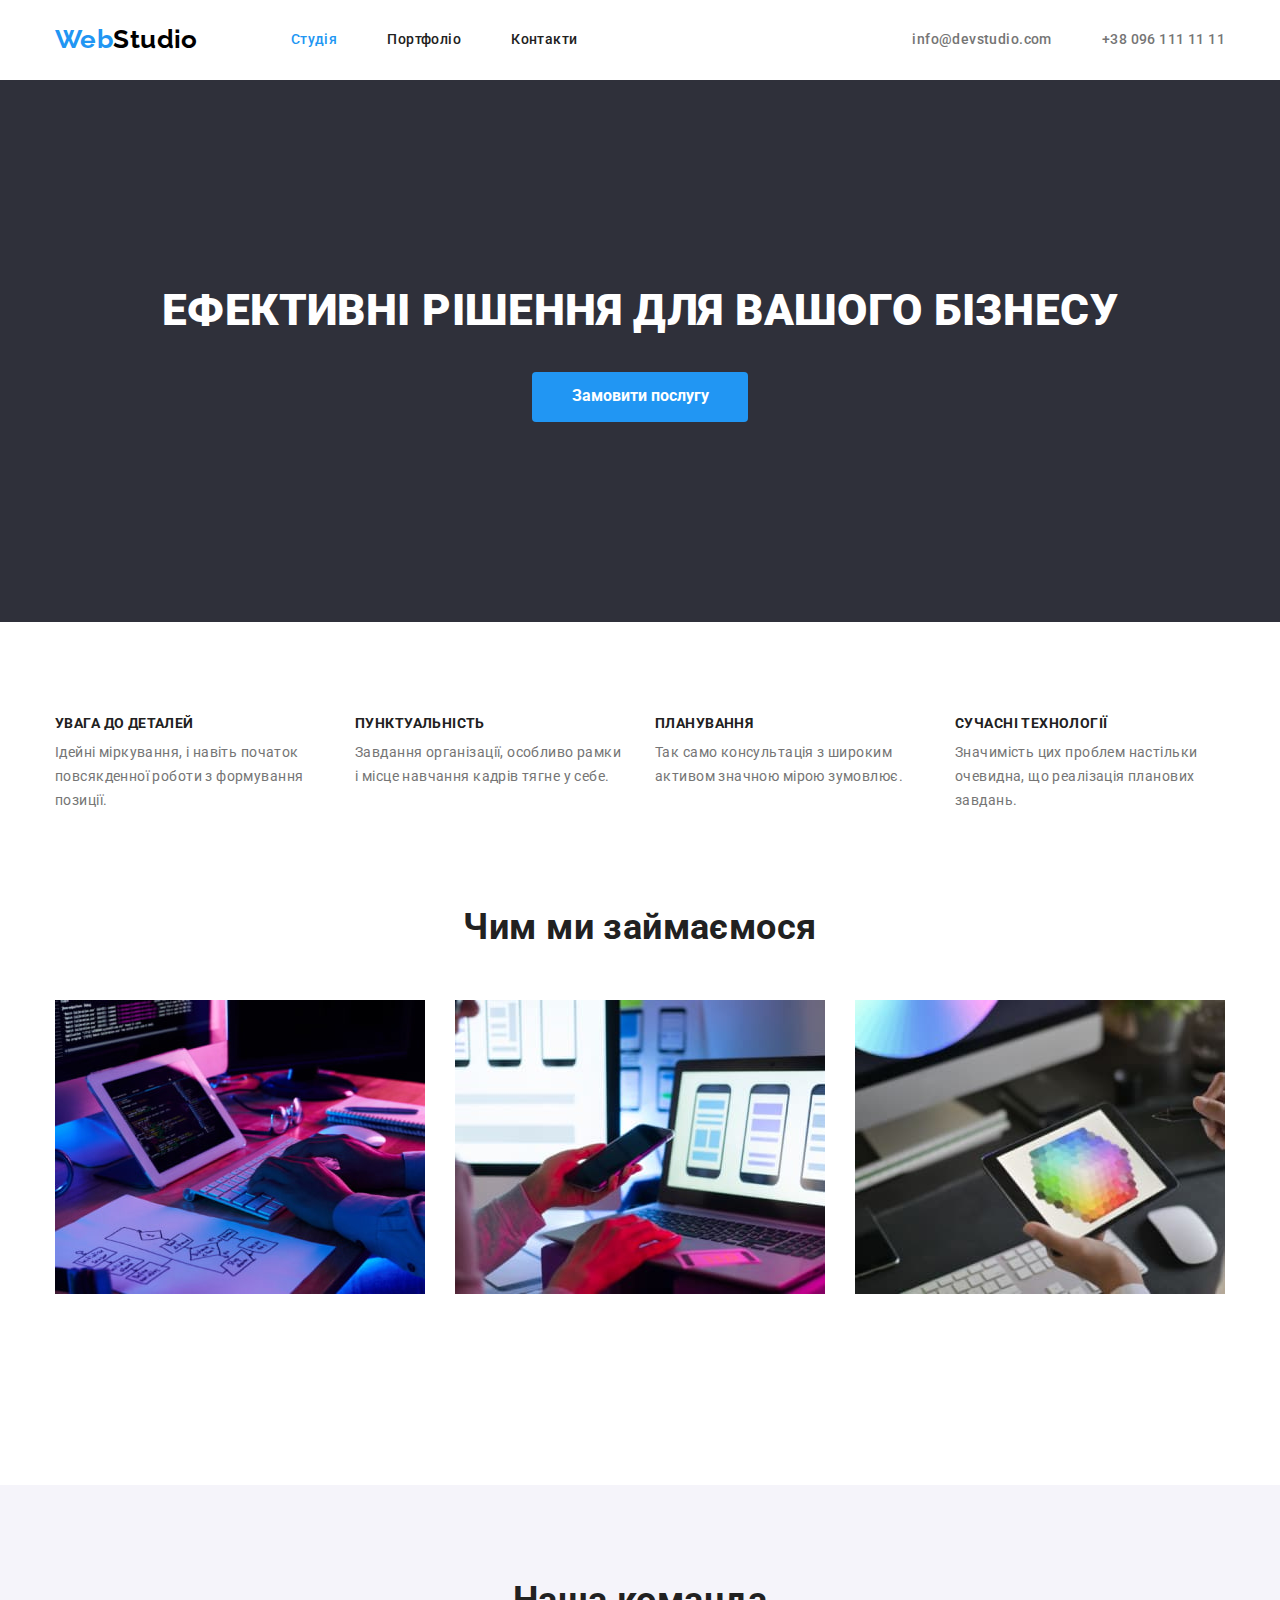
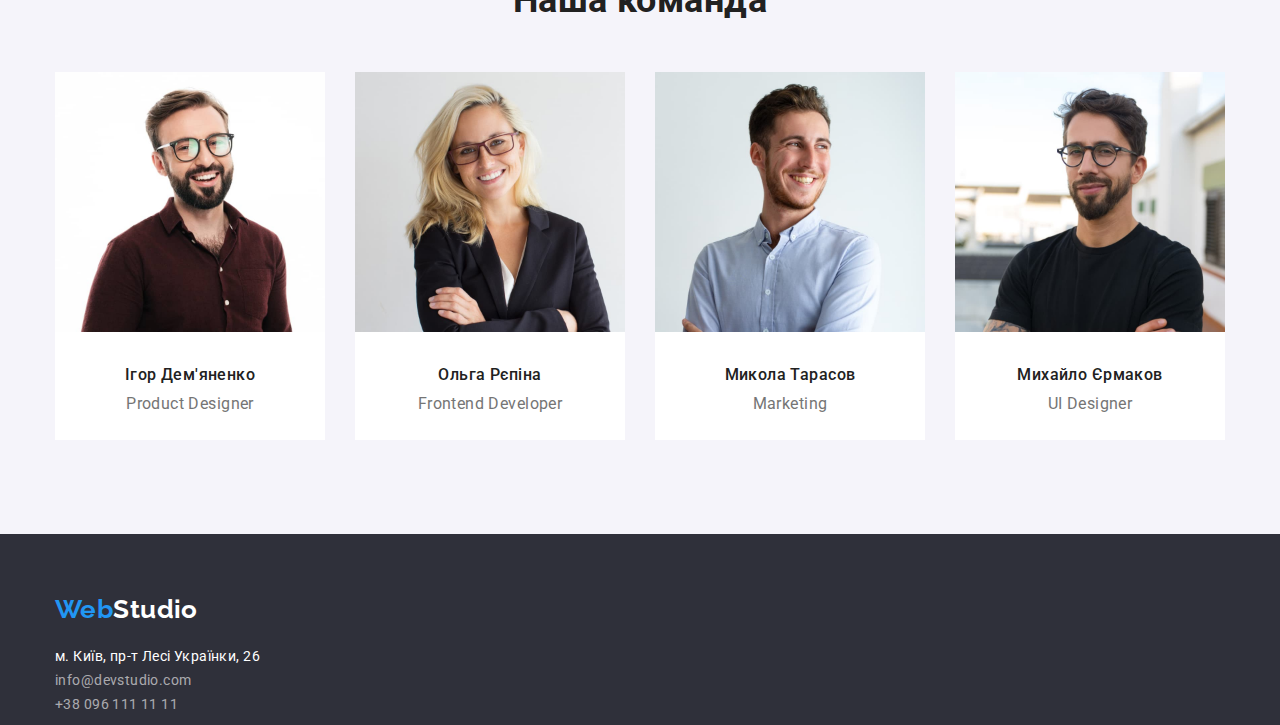
==== commit fa7c7f39: "index portfolio changes" ====
--- a/index.html
+++ b/index.html
@@ -147,8 +147,9 @@
     <footer>
       <section class="footer">
         <div class="container">
+          <div>
         <div class="footer-logo">
-          <a href=""
+          <a href="./index.html"
             ><span class="span-web">Web</span
             ><span class="white-studio">Studio</span></a
           >
--- a/css/styles.css
+++ b/css/styles.css
@@ -146,6 +146,9 @@
   cursor: pointer;
   width: 216px;
   height: 50px;
+  border-style: none;
+  border-radius: 4px;
+  font-weight: 700;
 }
 
 /* Features */
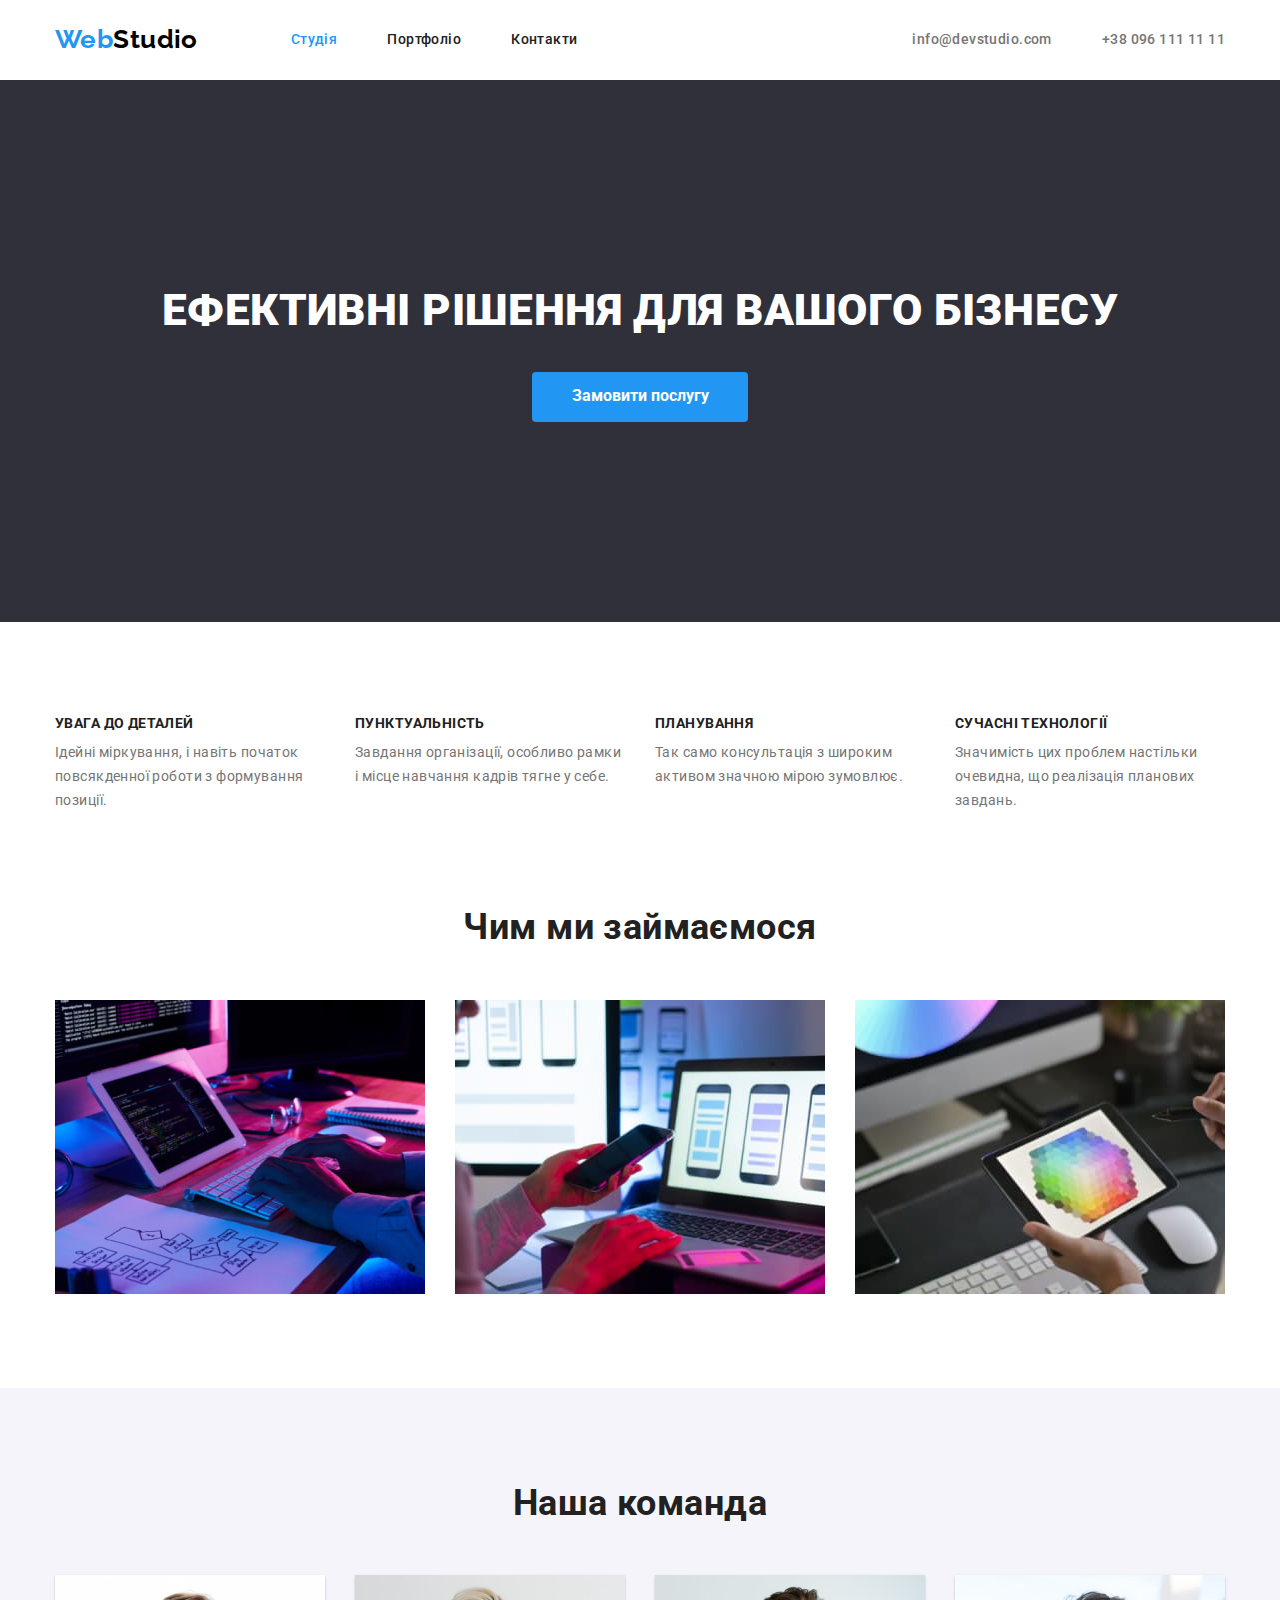
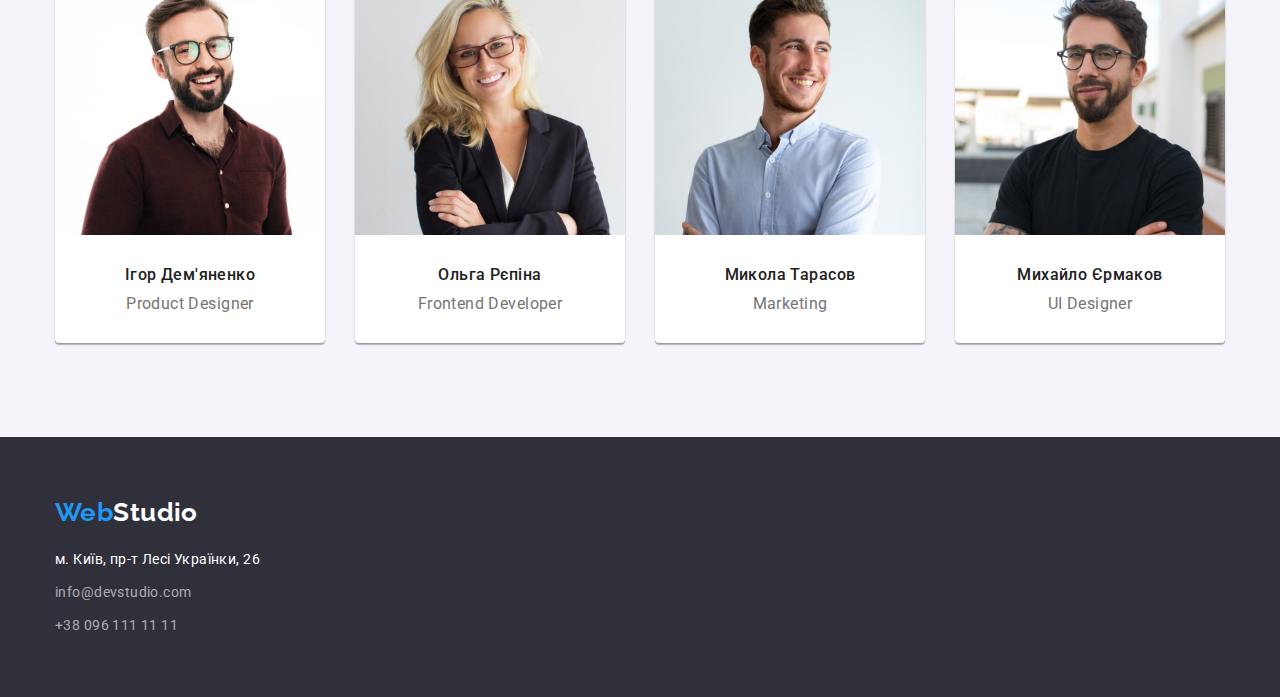
==== commit e966eec1: "final changes styles css" ====
--- a/index.html
+++ b/index.html
@@ -82,6 +82,8 @@
             </li>
           </ul>
         </div>
+      </section>
+      <section class="our-features">
         <div class="container">
           <h2 class="section-title">Чим ми займаємося</h2>
           <div class="feature-list-section">
@@ -114,7 +116,6 @@
           </div>
         </div>
       </section>
-
       <section class="team">
         <div class="container">
         <h2 class="team-title">Наша команда</h2>
--- a/css/styles.css
+++ b/css/styles.css
@@ -16,8 +16,13 @@
 h3,
 h4,
 h5,
-h6 {
+h6,
+p {
   margin: 0;
+}
+
+a {
+  text-decoration: none;
 }
 
 ul {
@@ -25,7 +30,6 @@
   margin: 0;
   list-style: none;
 }
-/*                   */
 
 body {
   background-color: var(--white-color);
@@ -39,6 +43,10 @@
   height: 80px;
   display: flex;
   align-items: center;
+}
+
+img {
+  display: block;
 }
 
 .container {
@@ -155,12 +163,14 @@
 
 .features {
   background-color: var(--white-color);
+  padding-top: 94px;
+  padding-bottom: 94px;
 }
 
 .feature-list {
   display: flex;
   gap: 30px;
-  margin: 94px 0;
+  /* margin: 94px 0; */
 }
 
 .feature-list li {
@@ -175,22 +185,23 @@
   padding-bottom: 10px;
 }
 
+.our-features {
+  margin-bottom: 94px;
+}
+
 .text {
   font-size: 14px;
   line-height: 1.7;
   color: var(--secondary-text-color);
-  margin: 0;
 }
 
 .feature-list-section {
   justify-content: space-between;
-  margin-bottom: 94px;
 }
 
 .feature-list-section ul {
   display: flex;
   gap: 30px;
-  padding-bottom: 94px;
 }
 
 .section-title {
@@ -209,6 +220,7 @@
 
 .team {
   background-color: var(--secondary-background-color);
+  padding-bottom: 94px;
 }
 
 .team-title {
@@ -231,29 +243,28 @@
   color: var(--secondary-text-color);
   font-size: 16px;
   line-height: 1.2;
-  margin: 0;
 }
 
 .team-list {
   display: flex;
   gap: 30px;
-  padding-bottom: 94px;
 }
 
 .team-list li {
   background-color: var(--white-color);
   height: 368px;
   text-align: center;
+  box-shadow: 0px 1px 3px rgba(0, 0, 0, 0.12), 0px 1px 1px rgba(0, 0, 0, 0.14),
+    0px 2px 1px rgba(0, 0, 0, 0.2);
+  border-radius: 0px 0px 4px 4px;
 }
 
 /* Footer */
 
-.footer {
+footer {
   background-color: var(--dark-grey-color);
-}
-
-.footer a {
-  text-decoration: none;
+  padding-top: 60px;
+  padding-bottom: 60px;
 }
 
 .footer-logo {
@@ -262,7 +273,7 @@
   line-height: 1.2;
   font-weight: 700;
   text-decoration: none;
-  padding-top: 60px;
+  margin-bottom: 20px;
 }
 
 .white-studio {
@@ -289,16 +300,6 @@
   font-style: normal;
 }
 
-.footer-address{
-  padding-top: 20px;
-  padding-bottom: 9px;
-}
-
-.footer-address:nth-child(3) {
- padding-top: 20px;
-  padding-bottom: 60px;
-}
-
 .footer-logo {
   font-size: 26px;
 }
@@ -307,34 +308,12 @@
   color: var(--grey);
 }
 
-/* Portfolio */
-
-.projects-headline {
-  display: none;
-}
-
-.button.list {
-  background-color: var(--secondary-background-color);
-  font-size: 16px;
-  line-height: 1.6;
-  font-weight: 500;
-  cursor: pointer;
-}
-
-.button.list:hover,
-.button.list:focus {
-  background-color: var(--accent);
-  color: var(--white-color);
-}
-
-.content-features h2 {
-  font-size: 18px;
-  line-height: 2;
-  font-weight: 700;
-}
-
-.content-features p {
-  color: var(--secondary-text-color);
-  font-size: 16px;
-  line-height: 1.9;
-}
+.contact li{
+  padding-top: 9px;
+  padding-bottom: 9px;
+}
+
+.contact li:nth-child(2){
+  padding-top: 0;
+ padding-bottom: 0;
+}
